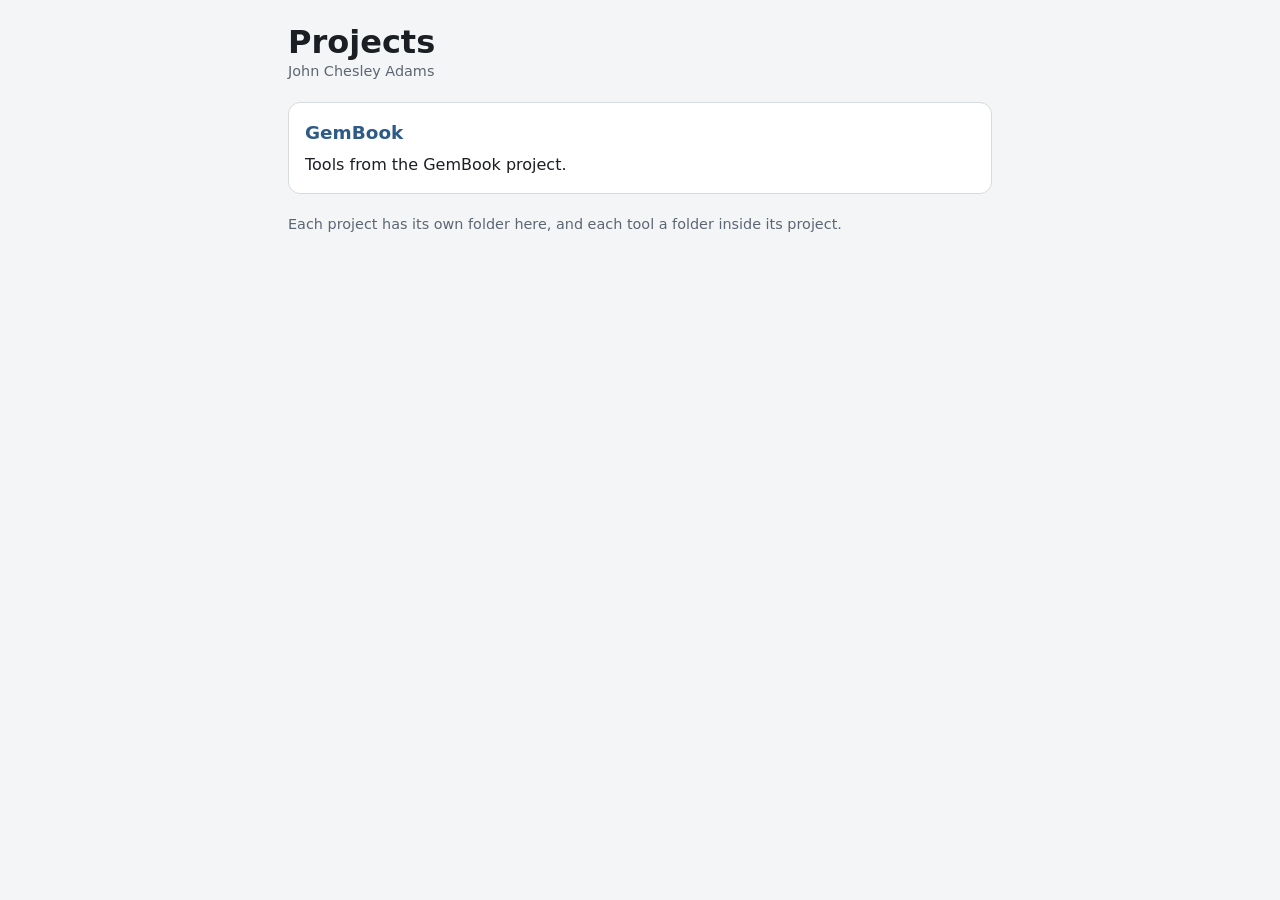
==== index.html @ 7f62e54a "Public folder: projects index, GemBook page, GemBook Look Tuner - index.html: projects index; gemboo" ====
<!doctype html>
<html lang="en">
<head>
<meta charset="utf-8">
<meta name="viewport" content="width=device-width,initial-scale=1,viewport-fit=cover">
<meta name="robots" content="noindex">
<title>Projects · John Chesley Adams</title>
<link rel="stylesheet" href="style.css">
</head>
<body>
<main>
  <div>
    <h1>Projects</h1>
    <p class="by">John Chesley Adams</p>
  </div>
  <ul class="items">
    <li>
      <a class="name" href="gembook/">GemBook</a>
      <p>Tools from the GemBook project.</p>
    </li>
  </ul>
  <footer>Each project has its own folder here, and each tool a folder inside its project.</footer>
</main>
</body>
</html>
---- style.css ----
/* Shared look for the public folder's index pages. */
:root {
  --bg: #f4f5f7; --panel: #ffffff; --ink: #1b1f24; --muted: #5c6672; --rule: #d6dbe0; --accent: #2d5b86;
  color-scheme: light;
  font: 16px/1.5 "Avenir Next", "Segoe UI", system-ui, -apple-system, sans-serif;
}
@media (prefers-color-scheme: dark) {
  :root { --bg: #14171a; --panel: #1c2024; --ink: #e4e8ec; --muted: #98a2ad; --rule: #2d343b; --accent: #8db4da; color-scheme: dark }
}
* { box-sizing: border-box }
body { margin: 0; background: var(--bg); color: var(--ink);
  padding: max(24px, env(safe-area-inset-top, 0px)) max(16px, env(safe-area-inset-right, 0px)) 48px max(16px, env(safe-area-inset-left, 0px)) }
main { max-width: 44rem; margin: 0 auto; display: grid; gap: 20px }
h1 { font-size: 2rem; line-height: 1.15; margin: 0; text-wrap: balance }
.crumbs, .by, footer, .hint { color: var(--muted); font-size: .9rem; margin: 0 }
a { color: var(--accent) }
ul.items { list-style: none; margin: 0; padding: 0; display: grid; gap: 12px }
ul.items > li { background: var(--panel); border: 1px solid var(--rule); border-radius: 12px; padding: 16px; display: grid; gap: 6px }
.items .name { font-size: 1.15rem; font-weight: 600; text-decoration: none }
.items .name:hover, .items .name:focus-visible { text-decoration: underline }
.items .row { display: flex; gap: 14px; align-items: center }
.items img { width: 56px; height: 56px; border-radius: 12px; flex: none }
.items p { margin: 0 }
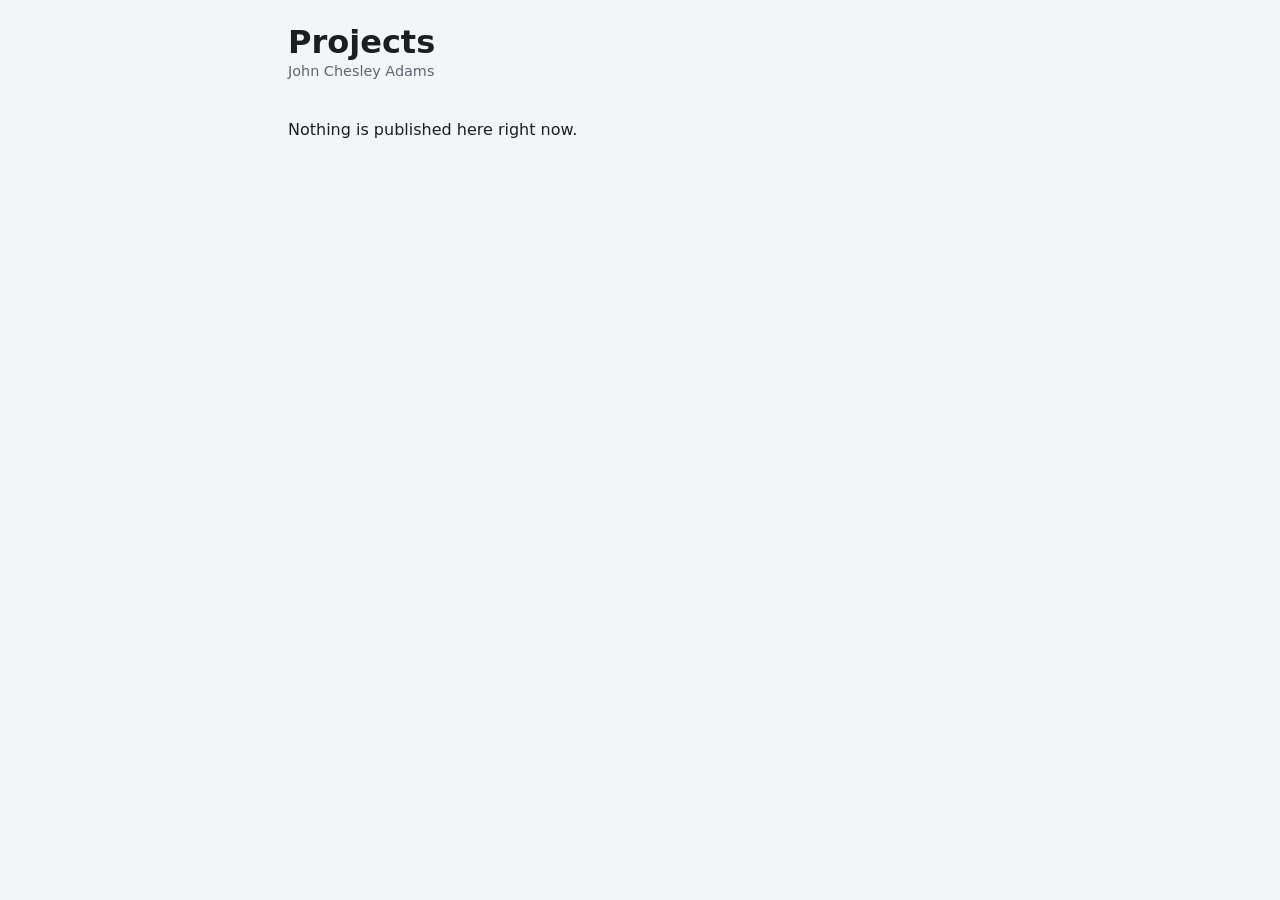
==== commit 1ccc5ab2: "Withdraw GemBook's tuner: nothing is published here JC asked for the GemBook app to be private again" ====
--- a/index.html
+++ b/index.html
@@ -13,13 +13,7 @@
     <h1>Projects</h1>
     <p class="by">John Chesley Adams</p>
   </div>
-  <ul class="items">
-    <li>
-      <a class="name" href="gembook/">GemBook</a>
-      <p>Tools from the GemBook project.</p>
-    </li>
-  </ul>
-  <footer>Each project has its own folder here, and each tool a folder inside its project.</footer>
+  <p>Nothing is published here right now.</p>
 </main>
 </body>
 </html>
